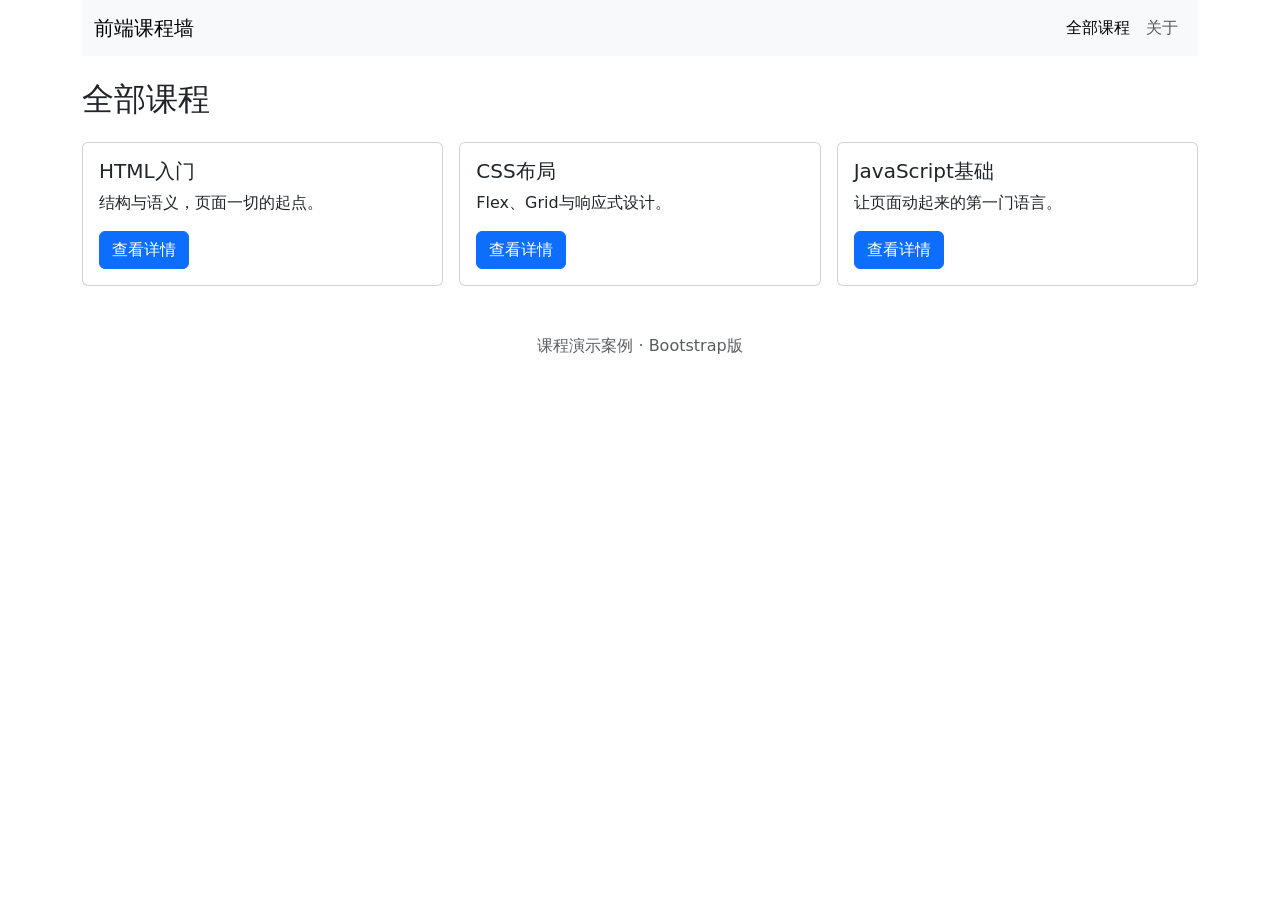
==== bootstrap.html @ 96b9973f "添加Bootstrap版课程展示页" ====
<!DOCTYPE html>
<html lang="zh-CN">
<head>
    <meta charset="UTF-8">
    <meta name="viewport" content="width=device-width, initial-scale=1.0">
    <title>课程展示 · Bootstrap版</title>
    <link href="https://cdn.jsdelivr.net/npm/bootstrap@5.3.0/dist/css/bootstrap.min.css" rel="stylesheet">
</head>
<body>
    <div class="container">
        <nav class="navbar navbar-expand-md bg-body-tertiary mb-4">
            <div class="container">
                <a class="navbar-brand" href="#">前端课程墙</a>
                <div class="navbar-nav">
                    <a class="nav-link active" href="#">全部课程</a>
                    <a class="nav-link" href="#">关于</a>
                </div>
            </div>
        </nav>

        <h2 class="mb-4">全部课程</h2>

        <div class="row g-3">
            <div class="col-md-6 col-lg-4">
                <div class="card">
                    <div class="card-body">
                        <h5 class="card-title">HTML入门</h5>
                        <p class="card-text">结构与语义，页面一切的起点。</p>
                        <a href="#" class="btn btn-primary">查看详情</a>
                    </div>
                </div>
            </div>
            <div class="col-md-6 col-lg-4">
                <div class="card">
                    <div class="card-body">
                        <h5 class="card-title">CSS布局</h5>
                        <p class="card-text">Flex、Grid与响应式设计。</p>
                        <a href="#" class="btn btn-primary">查看详情</a>
                    </div>
                </div>
            </div>
            <div class="col-md-6 col-lg-4">
                <div class="card">
                    <div class="card-body">
                        <h5 class="card-title">JavaScript基础</h5>
                        <p class="card-text">让页面动起来的第一门语言。</p>
                        <a href="#" class="btn btn-primary">查看详情</a>
                    </div>
                </div>
            </div>
        </div>

        <footer class="mt-5 text-center text-muted">
            <p>课程演示案例 · Bootstrap版</p>
        </footer>
    </div>

    <script src="https://cdn.jsdelivr.net/npm/bootstrap@5.3.0/dist/js/bootstrap.bundle.min.js"></script>
</body>
</html>
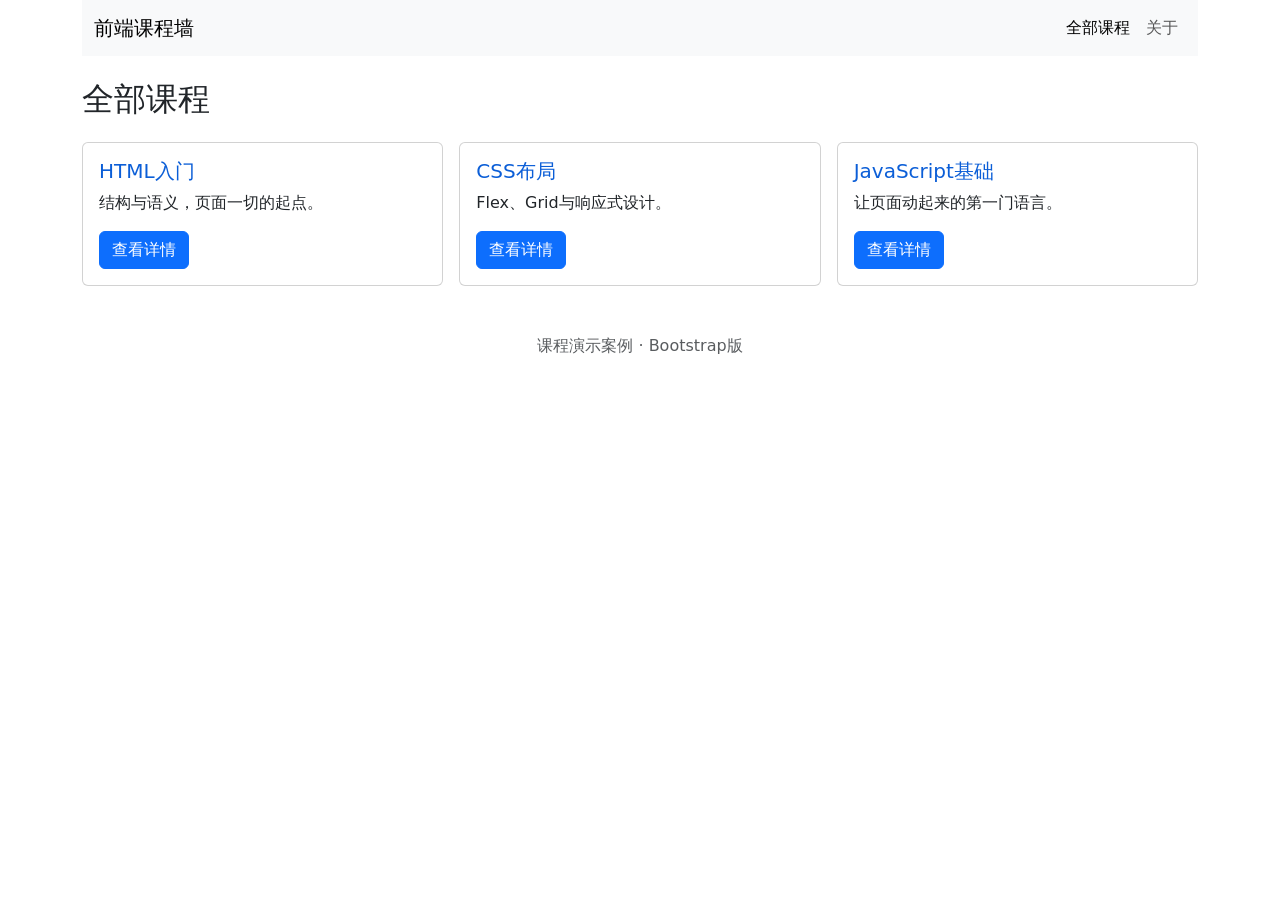
==== commit df021e10: "添加Bootstrap样式覆盖与多端检查" ====
--- a/bootstrap.html
+++ b/bootstrap.html
@@ -5,6 +5,7 @@
     <meta name="viewport" content="width=device-width, initial-scale=1.0">
     <title>课程展示 · Bootstrap版</title>
     <link href="https://cdn.jsdelivr.net/npm/bootstrap@5.3.0/dist/css/bootstrap.min.css" rel="stylesheet">
+    <link rel="stylesheet" href="css/bootstrap-override.css">
 </head>
 <body>
     <div class="container">
